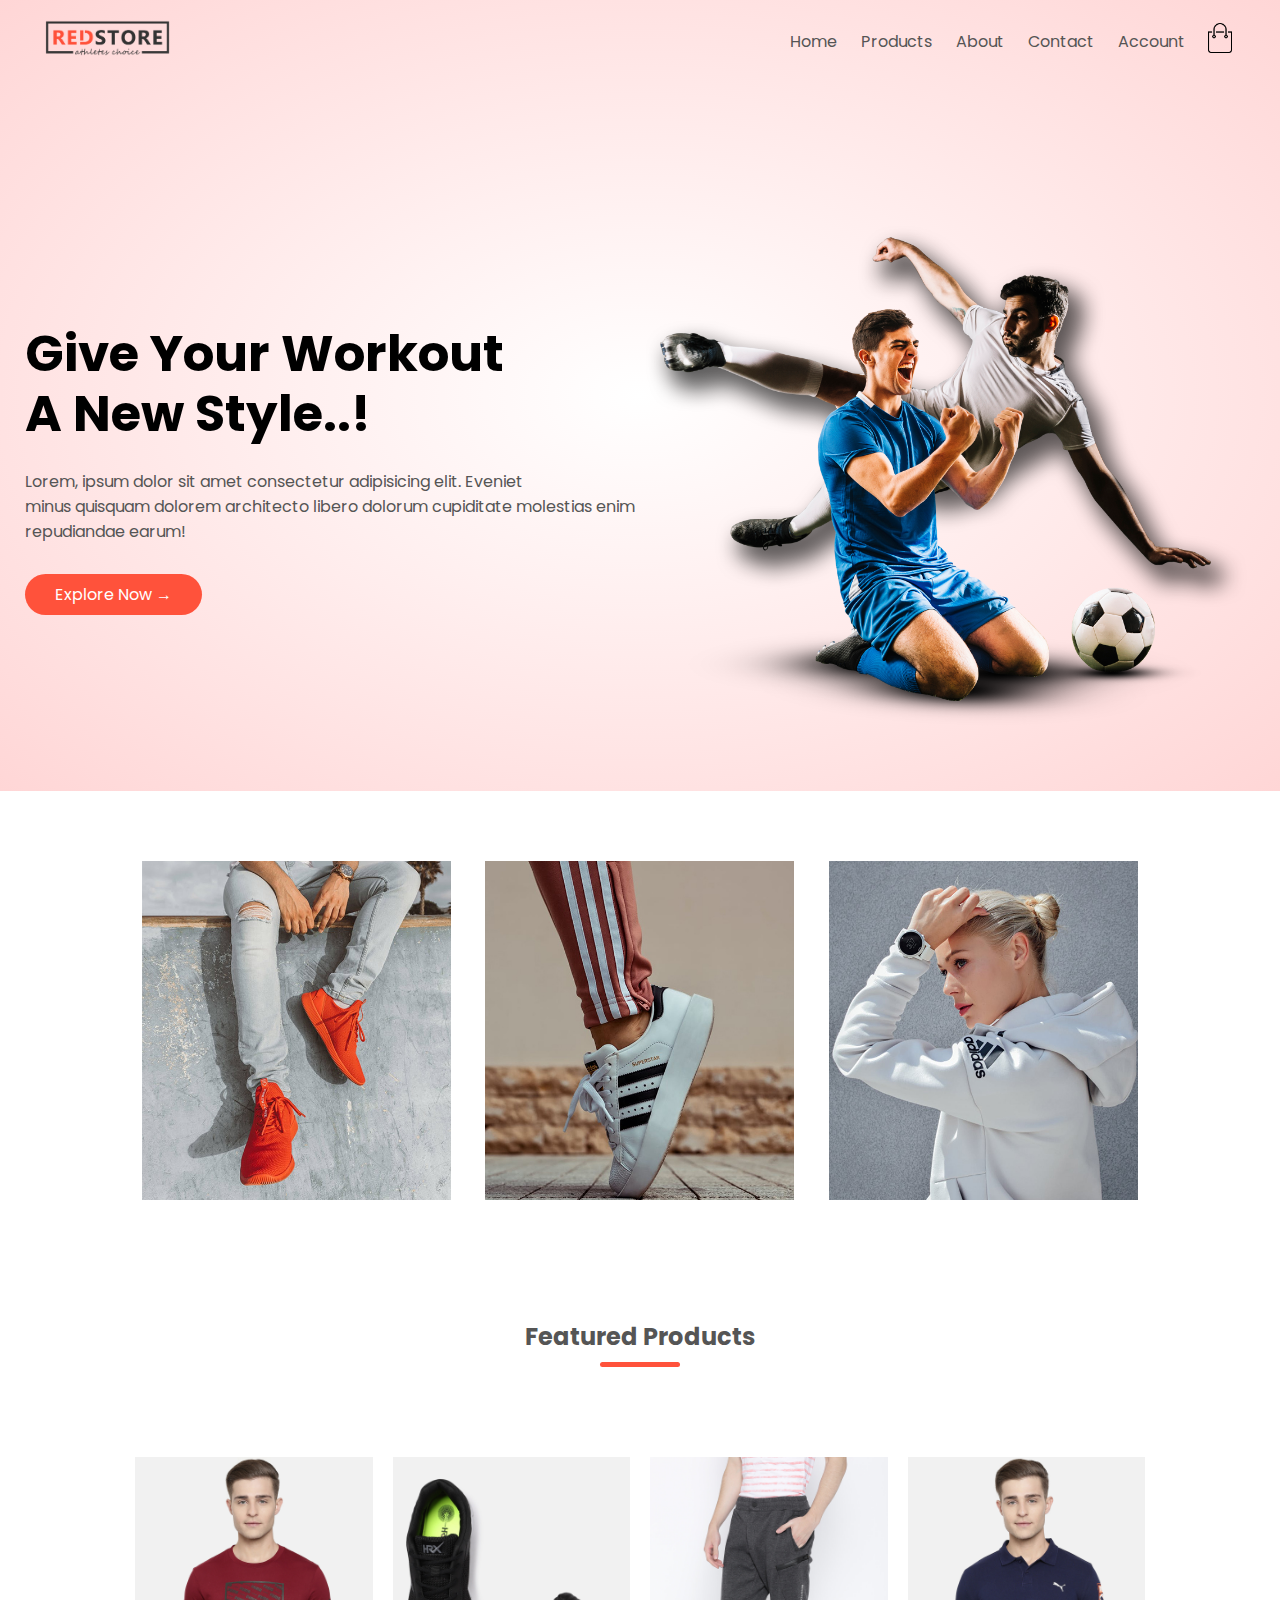
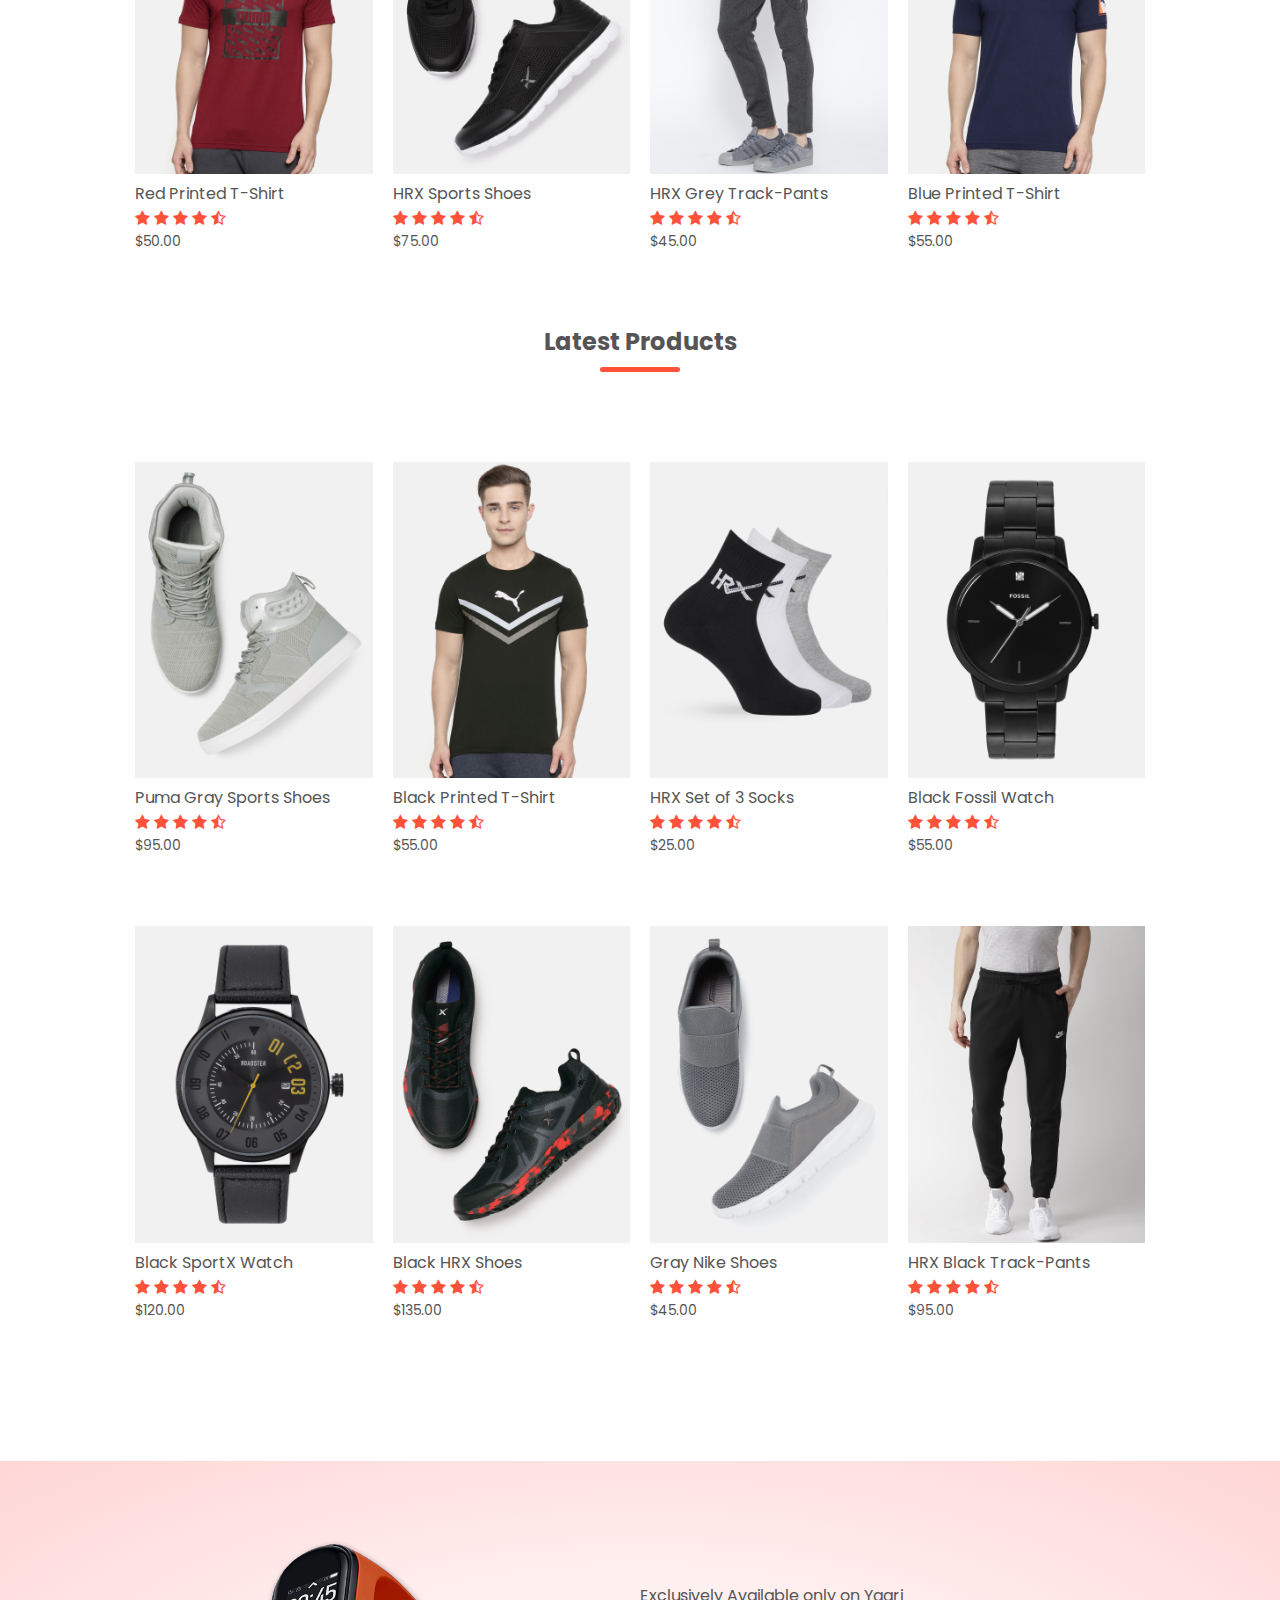
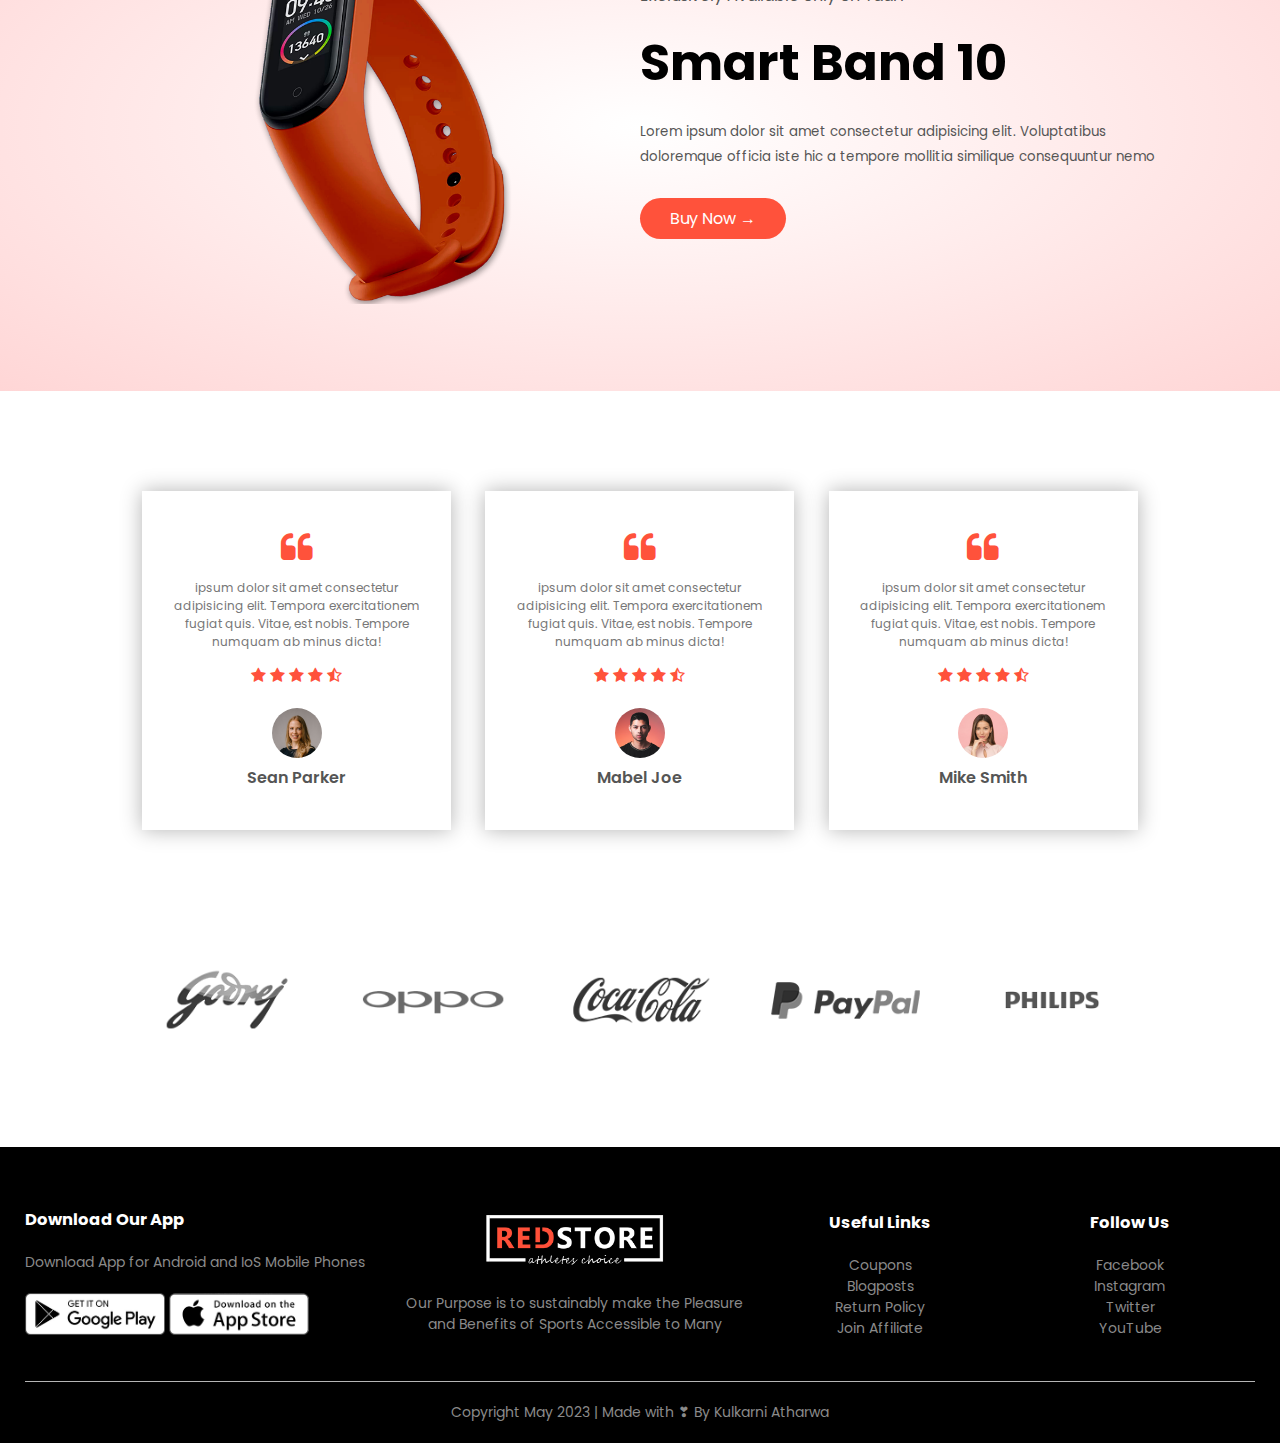
==== index.html @ 709f4f1d "Initial Commit" ====
<!DOCTYPE html>
<html lang="en">
  <head>
    <meta charset="UTF-8" />
    <meta http-equiv="X-UA-Compatible" content="IE=edge" />
    <meta name="viewport" content="width=device-width, initial-scale=1.0" />
    <link rel="stylesheet" href="style.css" />
    <link
      rel="stylesheet"
      href="https://cdnjs.cloudflare.com/ajax/libs/font-awesome/4.7.0/css/font-awesome.min.css"
    />
    <link rel="preconnect" href="https://fonts.googleapis.com" />
    <link rel="preconnect" href="https://fonts.gstatic.com" crossorigin />
    <link
      href="https://fonts.googleapis.com/css2?family=Poppins:wght@300;400;500;600;700&display=swap"
      rel="stylesheet"
    />

    <title>Yaari | Home</title>
  </head>
  <body>
    <div class="header">
      <div class="container">
        <div class="navbar">
          <div class="logo">
            <a href="index.html">
              <img
                src="./images/logo.png"
                alt="Store Logo"
                style="width: 125px"
              />
            </a>
          </div>
          <nav>
            <ul id="MenuItems">
              <li><a href="index.html">Home</a></li>
              <li><a href="products.html">Products</a></li>
              <li><a href="#">About</a></li>
              <li><a href="#">Contact</a></li>
              <li><a href="account.html">Account</a></li>
            </ul>
          </nav>
          <a href="cart.html">
          <img src="./images/cart.png" alt="Cart" height="30px" width="30px" />
          </a>
          <img
            src="./images/menu.png"
            class="menu-icon"
            alt="menu-icon"
            onclick="menutoggle()"
          />
        </div>

        <div class="row">
          <div class="col-2">
            <h1>
              Give Your Workout <br />
              A New Style..!
            </h1>
            <p>
              Lorem, ipsum dolor sit amet consectetur adipisicing elit. Eveniet
              <br />
              minus quisquam dolorem architecto libero dolorum cupiditate
              molestias enim repudiandae earum!
            </p>
            <a href="" class="btn">Explore Now &#8594;</a>
          </div>
          <div class="col-2">
            <img src="./images/image1.png" alt="" />
          </div>
        </div>
      </div>
    </div>

    <div class="categories">
      <div class="small-container">
        <div class="row">
          <div class="col-3">
            <img src="./images/category-1.jpg" alt="Jeans" />
          </div>
          <div class="col-3">
            <img src="./images/category-2.jpg" alt="Shoes" />
          </div>
          <div class="col-3">
            <img src="./images/category-3.jpg" alt="Hoodies" />
          </div>
        </div>
      </div>
    </div>

    <div class="small-container">
      <h2 class="title">Featured Products</h2>
      <div class="row">
        <div class="col-4">
          <a href="product-details.html"><img src="./images/product-1.jpg" alt="Red T-Shirt" /></a>
          <a href="product-details.html"><h4>Red Printed T-Shirt</h4></a>
          <div class="rating">
            <i class="fa fa-star"></i>
            <i class="fa fa-star"></i>
            <i class="fa fa-star"></i>
            <i class="fa fa-star"></i>
            <i class="fa fa-star-half-full"></i>
          </div>
          <p>$50.00</p>
        </div>
        <div class="col-4">
          <img src="./images/product-2.jpg" alt="Red T-Shirt" />
          <h4>HRX Sports Shoes</h4>
          <div class="rating">
            <i class="fa fa-star"></i>
            <i class="fa fa-star"></i>
            <i class="fa fa-star"></i>
            <i class="fa fa-star"></i>
            <i class="fa fa-star-half-full"></i>
          </div>
          <p>$75.00</p>
        </div>
        <div class="col-4">
          <img src="./images/product-3.jpg" alt="Red T-Shirt" />
          <h4>HRX Grey Track-Pants</h4>
          <div class="rating">
            <i class="fa fa-star"></i>
            <i class="fa fa-star"></i>
            <i class="fa fa-star"></i>
            <i class="fa fa-star"></i>
            <i class="fa fa-star-half-full"></i>
          </div>
          <p>$45.00</p>
        </div>
        <div class="col-4">
          <img src="./images/product-4.jpg" alt="Red T-Shirt" />
          <h4>Blue Printed T-Shirt</h4>
          <div class="rating">
            <i class="fa fa-star"></i>
            <i class="fa fa-star"></i>
            <i class="fa fa-star"></i>
            <i class="fa fa-star"></i>
            <i class="fa fa-star-half-full"></i>
          </div>
          <p>$55.00</p>
        </div>
      </div>

      <h2 class="title">Latest Products</h2>
      <div class="row">
        <div class="col-4">
          <img src="./images/product-5.jpg" alt="Red T-Shirt" />
          <h4>Puma Gray Sports Shoes</h4>
          <div class="rating">
            <i class="fa fa-star"></i>
            <i class="fa fa-star"></i>
            <i class="fa fa-star"></i>
            <i class="fa fa-star"></i>
            <i class="fa fa-star-half-full"></i>
          </div>
          <p>$95.00</p>
        </div>
        <div class="col-4">
          <img src="./images/product-6.jpg" alt="Red T-Shirt" />
          <h4>Black Printed T-Shirt</h4>
          <div class="rating">
            <i class="fa fa-star"></i>
            <i class="fa fa-star"></i>
            <i class="fa fa-star"></i>
            <i class="fa fa-star"></i>
            <i class="fa fa-star-half-full"></i>
          </div>
          <p>$55.00</p>
        </div>
        <div class="col-4">
          <img src="./images/product-7.jpg" alt="Red T-Shirt" />
          <h4>HRX Set of 3 Socks</h4>
          <div class="rating">
            <i class="fa fa-star"></i>
            <i class="fa fa-star"></i>
            <i class="fa fa-star"></i>
            <i class="fa fa-star"></i>
            <i class="fa fa-star-half-full"></i>
          </div>
          <p>$25.00</p>
        </div>
        <div class="col-4">
          <img src="./images/product-8.jpg" alt="Red T-Shirt" />
          <h4>Black Fossil Watch</h4>
          <div class="rating">
            <i class="fa fa-star"></i>
            <i class="fa fa-star"></i>
            <i class="fa fa-star"></i>
            <i class="fa fa-star"></i>
            <i class="fa fa-star-half-full"></i>
          </div>
          <p>$55.00</p>
        </div>

        <div class="row">
          <div class="col-4">
            <img src="./images/product-9.jpg" alt="Red T-Shirt" />
            <h4>Black SportX Watch</h4>
            <div class="rating">
              <i class="fa fa-star"></i>
              <i class="fa fa-star"></i>
              <i class="fa fa-star"></i>
              <i class="fa fa-star"></i>
              <i class="fa fa-star-half-full"></i>
            </div>
            <p>$120.00</p>
          </div>
          <div class="col-4">
            <img src="./images/product-10.jpg" alt="Red T-Shirt" />
            <h4>Black HRX Shoes</h4>
            <div class="rating">
              <i class="fa fa-star"></i>
              <i class="fa fa-star"></i>
              <i class="fa fa-star"></i>
              <i class="fa fa-star"></i>
              <i class="fa fa-star-half-full"></i>
            </div>
            <p>$135.00</p>
          </div>
          <div class="col-4">
            <img src="./images/product-11.jpg" alt="Red T-Shirt" />
            <h4>Gray Nike Shoes</h4>
            <div class="rating">
              <i class="fa fa-star"></i>
              <i class="fa fa-star"></i>
              <i class="fa fa-star"></i>
              <i class="fa fa-star"></i>
              <i class="fa fa-star-half-full"></i>
            </div>
            <p>$45.00</p>
          </div>
          <div class="col-4">
            <img src="./images/product-12.jpg" alt="Red T-Shirt" />
            <h4>HRX Black Track-Pants</h4>
            <div class="rating">
              <i class="fa fa-star"></i>
              <i class="fa fa-star"></i>
              <i class="fa fa-star"></i>
              <i class="fa fa-star"></i>
              <i class="fa fa-star-half-full"></i>
            </div>
            <p>$95.00</p>
          </div>
        </div>
      </div>
    </div>

    <div class="offer">
      <div class="small-container">
        <div class="row">
          <div class="col-2">
            <img
              src="./images/exclusive.png"
              alt="Fitness Watch"
              class="offer-img"
            />
          </div>
          <div class="col-2">
            <p>Exclusively Available only on Yaari</p>
            <h1>Smart Band 10</h1>
            <small
              >Lorem ipsum dolor sit amet consectetur adipisicing elit.
              Voluptatibus doloremque officia iste hic a tempore mollitia
              similique consequuntur nemo</small
            >
            <a href="" class="btn">Buy Now &#8594;</a>
          </div>
        </div>
      </div>
    </div>

    <div class="testimonial">
      <div class="small-container">
        <div class="row">
          <div class="col-3">
            <i class="fa fa-quote-left"></i>
            <p>
              ipsum dolor sit amet consectetur adipisicing elit. Tempora
              exercitationem fugiat quis. Vitae, est nobis. Tempore numquam ab
              minus dicta!
            </p>
            <div class="rating">
              <i class="fa fa-star"></i>
              <i class="fa fa-star"></i>
              <i class="fa fa-star"></i>
              <i class="fa fa-star"></i>
              <i class="fa fa-star-half-full"></i>
            </div>
            <img src="./images/user-1.png" alt="" />
            <h3>Sean Parker</h3>
          </div>
          <div class="col-3">
            <i class="fa fa-quote-left"></i>
            <p>
              ipsum dolor sit amet consectetur adipisicing elit. Tempora
              exercitationem fugiat quis. Vitae, est nobis. Tempore numquam ab
              minus dicta!
            </p>
            <div class="rating">
              <i class="fa fa-star"></i>
              <i class="fa fa-star"></i>
              <i class="fa fa-star"></i>
              <i class="fa fa-star"></i>
              <i class="fa fa-star-half-full"></i>
            </div>
            <img src="./images/user-2.png" alt="" />
            <h3>Mabel Joe</h3>
          </div>
          <div class="col-3">
            <i class="fa fa-quote-left"></i>
            <p>
              ipsum dolor sit amet consectetur adipisicing elit. Tempora
              exercitationem fugiat quis. Vitae, est nobis. Tempore numquam ab
              minus dicta!
            </p>
            <div class="rating">
              <i class="fa fa-star"></i>
              <i class="fa fa-star"></i>
              <i class="fa fa-star"></i>
              <i class="fa fa-star"></i>
              <i class="fa fa-star-half-full"></i>
            </div>
            <img src="./images/user-3.png" alt="" />
            <h3>Mike Smith</h3>
          </div>
        </div>
      </div>
    </div>

    <div class="brands">
      <div class="small-container">
        <div class="row">
          <div class="col-5">
            <img src="./images/logo-godrej.png" alt="" />
          </div>
          <div class="col-5">
            <img src="./images/logo-oppo.png" alt="" />
          </div>
          <div class="col-5">
            <img src="./images/logo-coca-cola.png" alt="" />
          </div>
          <div class="col-5">
            <img src="./images/logo-paypal.png" alt="" />
          </div>
          <div class="col-5">
            <img src="./images/logo-philips.png" alt="" />
          </div>
        </div>
      </div>
    </div>

    <div class="footer">
      <div class="container">
        <div class="row">
          <div class="footer-col-1">
            <h3>Download Our App</h3>
            <p>Download App for Android and IoS Mobile Phones</p>
            <div class="app-logo">
              <img src="./images/play-store.png" alt="" />
              <img src="./images/app-store.png" alt="" />
            </div>
          </div>
          <div class="footer-col-2">
            <img src="./images/logo-white.png" alt="" />
            <p>
              Our Purpose is to sustainably make the Pleasure and Benefits of
              Sports Accessible to Many
            </p>
          </div>
          <div class="footer-col-3">
            <h3>Useful Links</h3>
            <ul>
              <li>Coupons</li>
              <li>Blogposts</li>
              <li>Return Policy</li>
              <li>Join Affiliate</li>
            </ul>
          </div>
          <div class="footer-col-4">
            <h3>Follow Us</h3>
            <ul>
              <li>Facebook</li>
              <li>Instagram</li>
              <li>Twitter</li>
              <li>YouTube</li>
            </ul>
          </div>
        </div>
        <hr />
        <p class="copyright">
          Copyright May 2023 | Made with &#10083; By Kulkarni Atharwa
        </p>
      </div>
    </div>

    <script>
      var MenuItems = document.getElementById("MenuItems");

      MenuItems.style.maxHeight = "0px";

      function menutoggle() {
        if (MenuItems.style.maxHeight == "0px") {
          MenuItems.style.maxHeight = "200px";
        } else {
          MenuItems.style.maxHeight = "0px";
        }
      }
    </script>
  </body>
</html>
---- style.css ----
* {
  margin: 0;
  padding: 0;
  box-sizing: border-box;
  font-family: "Poppins", sans-serif;
}
.header {
  background: radial-gradient(#fff, #ffd6d6);
}
.container {
  max-width: 1300px;
  margin: auto;
  padding-left: 25px;
  padding-right: 25px;
}
.navbar {
  display: flex;
  align-items: center;
  padding: 20px;
}
nav {
  flex: 1;
  text-align: right;
}
nav ul {
  display: inline-block;
  list-style-type: none;
}
nav ul li {
  display: inline-block;
  margin-right: 20px;
}
a {
  text-decoration: none;
  color: #555;
}

p {
  color: #555;
}
.row {
  display: flex;
  align-items: center;
  flex-wrap: wrap;
  justify-content: space-around;
}
.col-2 {
  flex-basis: 50%;
  min-width: 300px;
}
.col-2 img {
  max-width: 100%;
  padding: 50px 0;
}
.col-2 h1 {
  font-size: 50px;
  line-height: 60px;
  margin: 25px 0;
}
.btn {
  display: inline-block;
  background: #ff523b;
  color: #fff;
  padding: 8px 30px;
  margin: 30px 0;
  border-radius: 30px;
  transition: background 0.5s;
}
.btn:hover {
  background: #563434;
}
.header .row {
  margin-top: 70px;
}
.categories {
  margin: 70px 0;
}
.col-3 {
  flex-basis: 30%;
  min-width: 250px;
  margin-bottom: 30px;
}
.col-3 img {
  width: 100%;
}
.small-container {
  max-width: 1080px;
  margin: auto;
  padding-left: 25px;
  padding-right: 25px;
}
.col-4 {
  flex-basis: 25%;
  padding: 10px;
  min-width: 200px;
  margin-bottom: 50px;
  transition: transform 1s;
}
.col-4 img {
  width: 100%;
}
.title {
  text-align: center;
  margin: 0 auto 80px;
  position: relative;
  line-height: 60px;
  color: #555;
}
.title::after {
  content: "";
  background: #ff523b;
  width: 80px;
  height: 5px;
  border-radius: 5px;
  position: absolute;
  bottom: 0;
  left: 50%;
  transform: translateX(-50%);
}
h4 {
  color: #555;
  font-weight: normal;
}
.rating .fa {
  color: #ff523b;
}
.col-4 p {
  font-size: 14px;
}
.col-4:hover {
  transform: translateY(-30px);
}
.offer {
  background: radial-gradient(#fff, #ffd6d6);
  margin-top: 80px;
  padding: 30px 0;
}
.col-2 .offer-img {
  padding: 50px;
}
small {
  color: #555;
}
.testimonial {
  padding-top: 100px;
}
.testimonial .col-3 {
  text-align: center;
  padding: 40px 20px;
  box-shadow: 0 0 20px 0 rgba(0, 0, 0, 0.3);
  cursor: pointer;
  transition: transform 1s;
}
.testimonial .col-3 img {
  width: 50px;
  margin-top: 20px;
  border-radius: 50%;
}
.testimonial .col-3:hover {
  transform: translateY(-30px);
}
.fa.fa-quote-left {
  font-size: 34px;
  color: #ff523b;
}
.col-3 p {
  font-size: 12px;
  margin: 12px 0;
  color: #777;
}
.testimonial .col-3 h3 {
  font-weight: 600;
  color: #555;
  font-size: 16px;
}
.brands {
  margin: 100px auto;
}
.col-5 {
  width: 160px;
}
.col-5 img {
  width: 100%;
  cursor: pointer;
  filter: grayscale(100%);
}
.col-5 img:hover {
  filter: grayscale(0);
}
.footer {
  background: #000;
  color: #8a8a8a;
  font-size: 14px;
  padding: 60px 0 20px;
}
.footer p {
  color: #8a8a8a;
}
.footer h3 {
  color: #fff;
  margin-bottom: 20px;
}
.footer-col-1,
.footer-col-2,
.footer-col-3,
.footer-col-4 {
  min-width: 250px;
  margin-bottom: 20px;
}
.footer-col-1 {
  flex-basis: 30%;
}
.footer-col-2 {
  flex: 1;
  text-align: center;
}
.footer-col-2 img {
  width: 180px;
  margin-bottom: 20px;
}
.footer-col-3,
.footer-col-4 {
  flex-basis: 12%;
  text-align: center;
}
ul {
  list-style-type: none;
}
.app-logo {
  margin-top: 20px;
}
.app-logo img {
  width: 140px;
}
.footer hr {
  border: none;
  background: #b5b5b5;
  height: 1px;
  margin: 20px 0;
}
.copyright {
  text-align: center;
}

.menu-icon {
  width: 28px;
  margin-left: 20px;
  display: none;
}

@media screen and (max-width: 800px) {
  nav ul {
    position: absolute;
    top: 70px;
    left: 0;
    background: #333;
    width: 100%;
    overflow: hidden;
    transition: max-height 0.5s;
  }
  nav ul li {
    display: block;
    margin-right: 50px;
    margin-top: 10px;
    margin-bottom: 10px;
  }
  nav ul li a {
    color: #fff;
  }
  .menu-icon {
    display: block;
    cursor: pointer;
  }
}

@media screen and (max-width: 600px) {
  .row {
    text-align: center;
  }
  .col-2,
  .col-3,
  .col-4 {
    flex-basis: 100%;
  }
  .single-product .row {
    text-align: left;
  }
  .single-product .col-2 {
    padding: 20px 0;
  }
  .single-product h1 {
    font-size: 26px;
    line-height: 32px;
  }
  .cart-info p{
    display: none;
  }
}

.row-2 {
  justify-content: space-between;
  margin: 100px auto 50px;
}
select {
  border: 1px solid #ff523b;
  padding: 5px;
}
select:focus {
  outline: none;
}
.page-btn {
  margin: 0 auto 80px;
}
.page-btn span {
  display: inline-block;
  border: 1px solid #ff523b;
  margin-left: 10px;
  width: 40px;
  height: 40px;
  text-align: center;
  line-height: 40px;
  cursor: pointer;
}
.page-btn span:hover {
  background: #ff523b;
  color: #fff;
}

.single-product {
  margin-top: 80px;
}
.single-product .col-2 img {
  padding: 0;
}
.single-product .col-2 {
  padding: 20px;
}
.single-product .col-2 h4 {
  margin: 20px 0;
  font-size: 22px;
  font-weight: bold;
}
.single-product select {
  display: block;
  padding: 10px;
  margin-top: 20px;
}
.single-product input {
  width: 50px;
  height: 40px;
  padding-left: 10px;
  font-size: 20px;
  margin-right: 10px;
  border: 1px solid #ff523b;
}
input:focus {
  outline: none;
}
.single-product .fa {
  color: #ff523b;
  margin-left: 10px;
}
.small-img-row {
  display: flex;
  justify-content: space-between;
}
.small-img-col {
  flex-basis: 24%;
  cursor: pointer;
}


.cart-page{
  margin: 80px auto;
}
table{
  width: 100%;
  border-collapse: collapse;
}
.cart-info{
  display: flex;
  flex-wrap: wrap;
}
th{
  text-align: left;
  padding: 5px;
  color: #fff;
  background: #ff523b;
  font-weight: normal;
}
td{
  padding: 10px 5px;
}
td input{
  width: 40px;
  height: 30px;
  padding: 5px;
}
td a{
  color: #ff523b;
  font-size: 12px;
}
td img{
  width: 80px;
  height: 80px;
  margin-right: 10px;
}
.total-price{
  display: flex;
  justify-content: flex-end;
}
.total-price table{
  border-top: 3px solid #ff523b;
  width: 100%;
  max-width: 410px;
}
td:last-child{
  text-align: right;
}
th:last-child{
  text-align: right;
}
.account-page{
  padding: 50px 0;
  background: radial-gradient(#fff, #ffd6d6);
}
.form-container{
  background: #fff;
  width: 300px;
  height: 400px;
  position: relative;
  text-align: center;
  padding: 20px 0;
  margin: auto;
  box-shadow: 0 0 20px 0 rgba(0, 0, 0, 0.3);
  overflow: hidden;
}
.form-container span{
  font-weight: bold;
  padding: 0 10px;
  color: #555;
  cursor: pointer;
  width: 100px;
  display: inline-block;
}
.form-btn{
  display: inline-block;
}
.form-container form{
  max-width: 300px;
  padding: 0 20px;
  position: absolute;
  top: 130px;
  transition: transform 1s;
}
form input{
  width: 100%;
  height: 30px;
  margin: 10px 0;
  padding: 0 10px;
  border: 1px solid #ccc;
}
form .btn{
  width: 100%;
  border: none;
  cursor: pointer;
  margin: 10px 0;
}
form .btn:focus{
  outline: none;
}
#loginform{
  left: -300px;
}
#regform{
  left: 0;
}
form a{
  font-size: 12px;
}
#indicator{
  width: 100px;
  border: none;
  background: #ff523b;
  height: 3px;
  margin-top: 8px;
  transform: translateX(100px);
  transition: transform 1s;
}
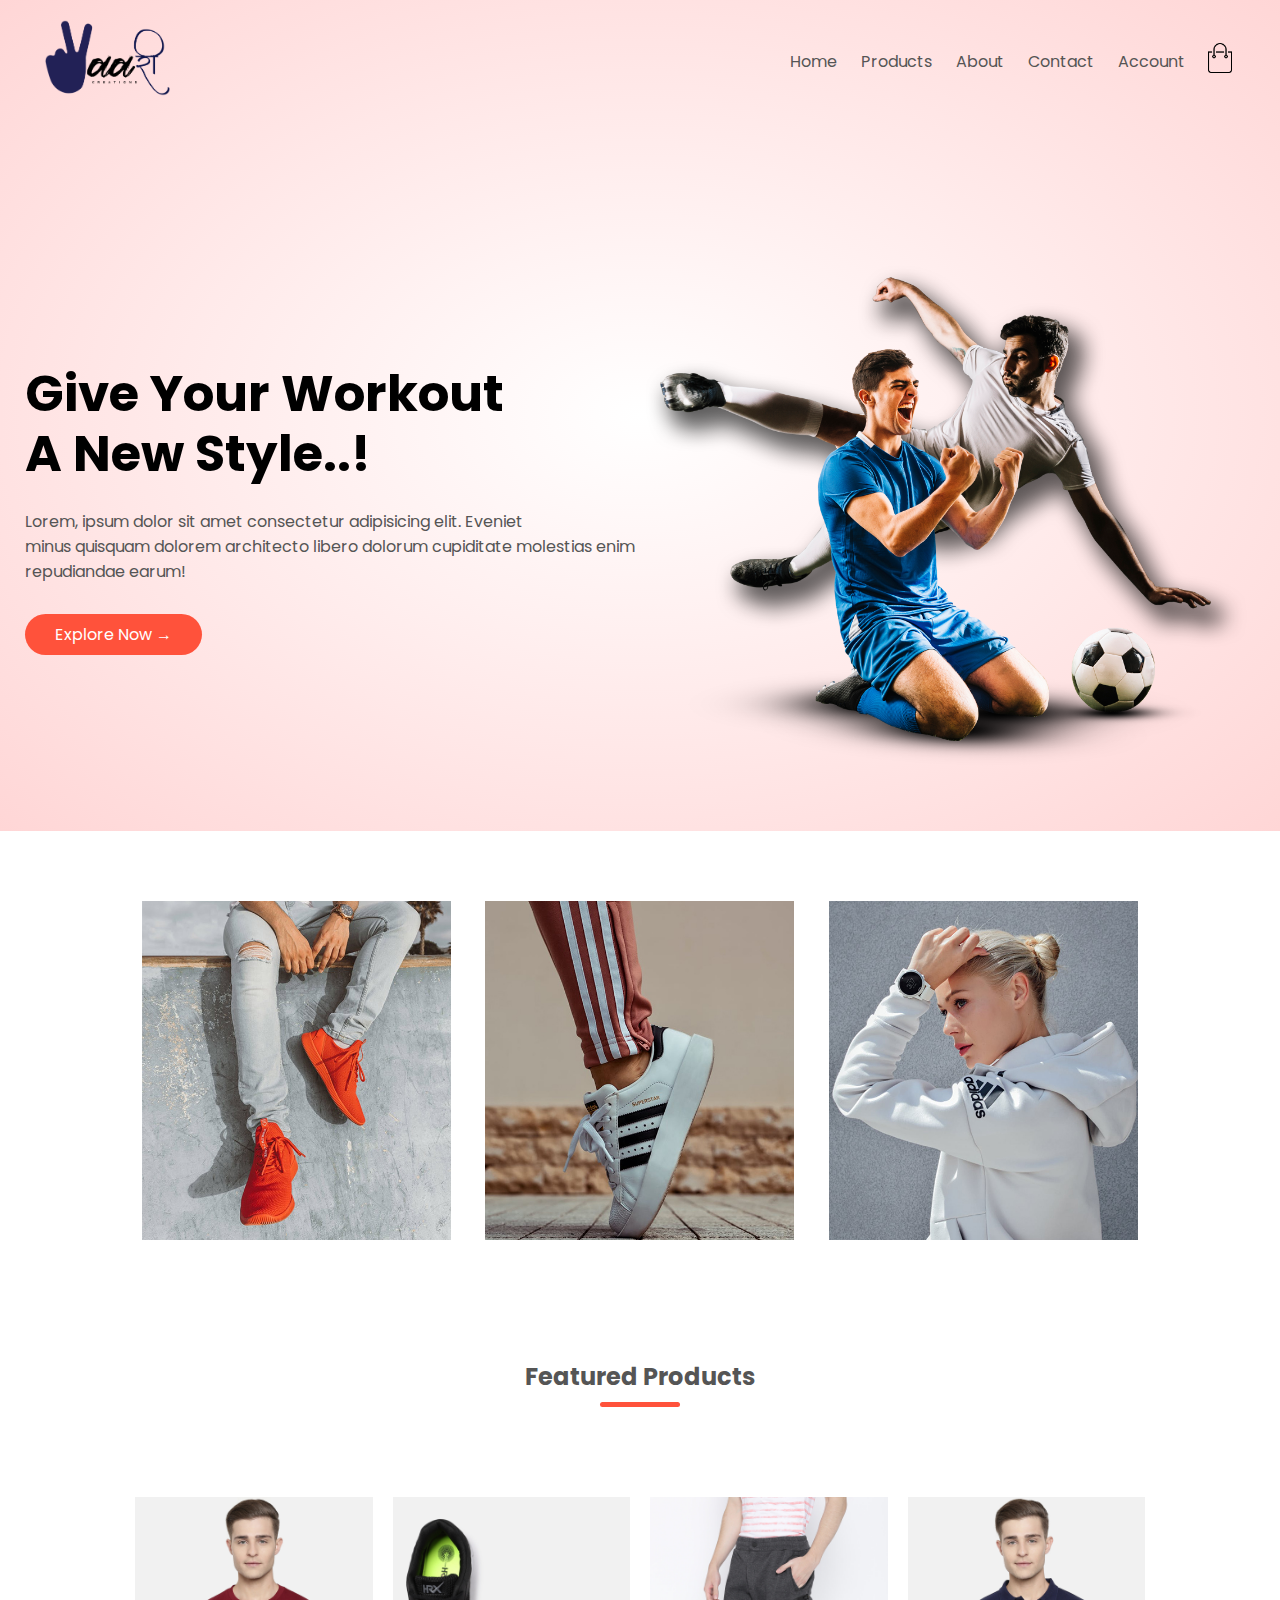
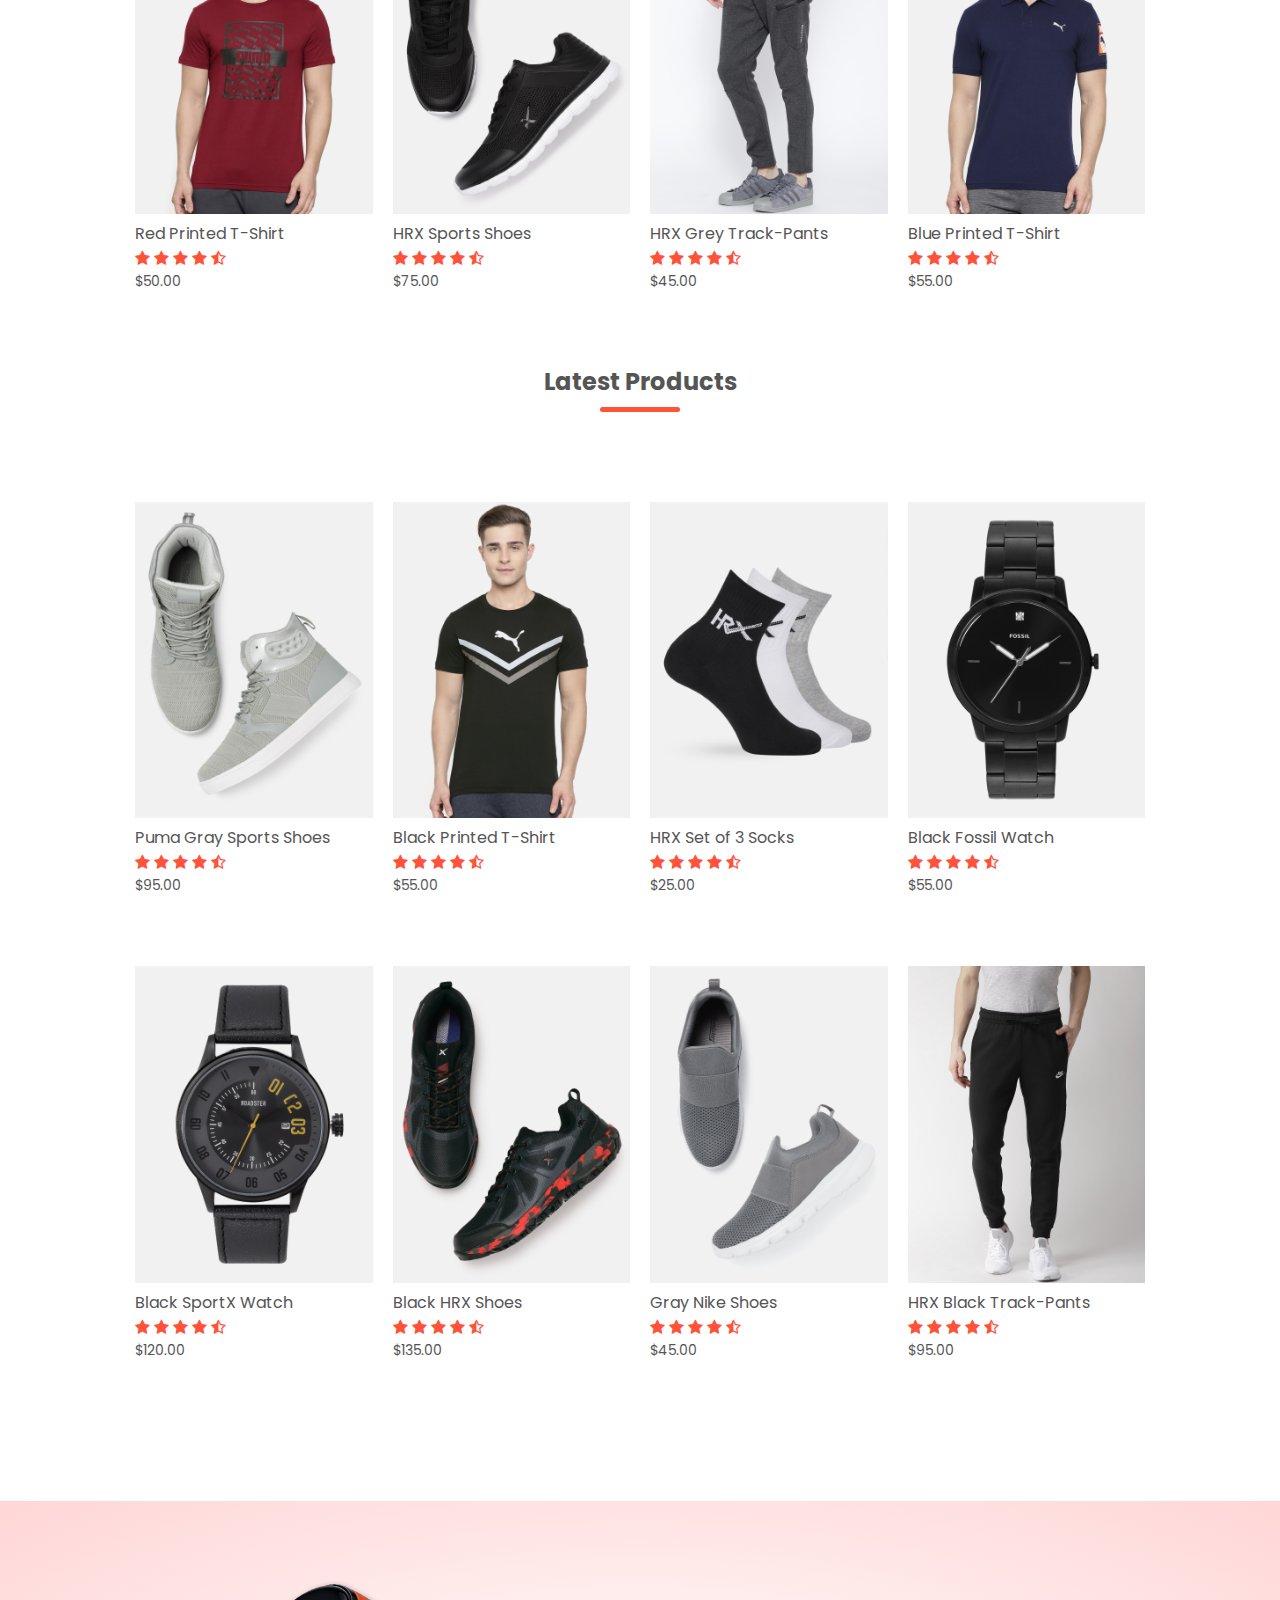
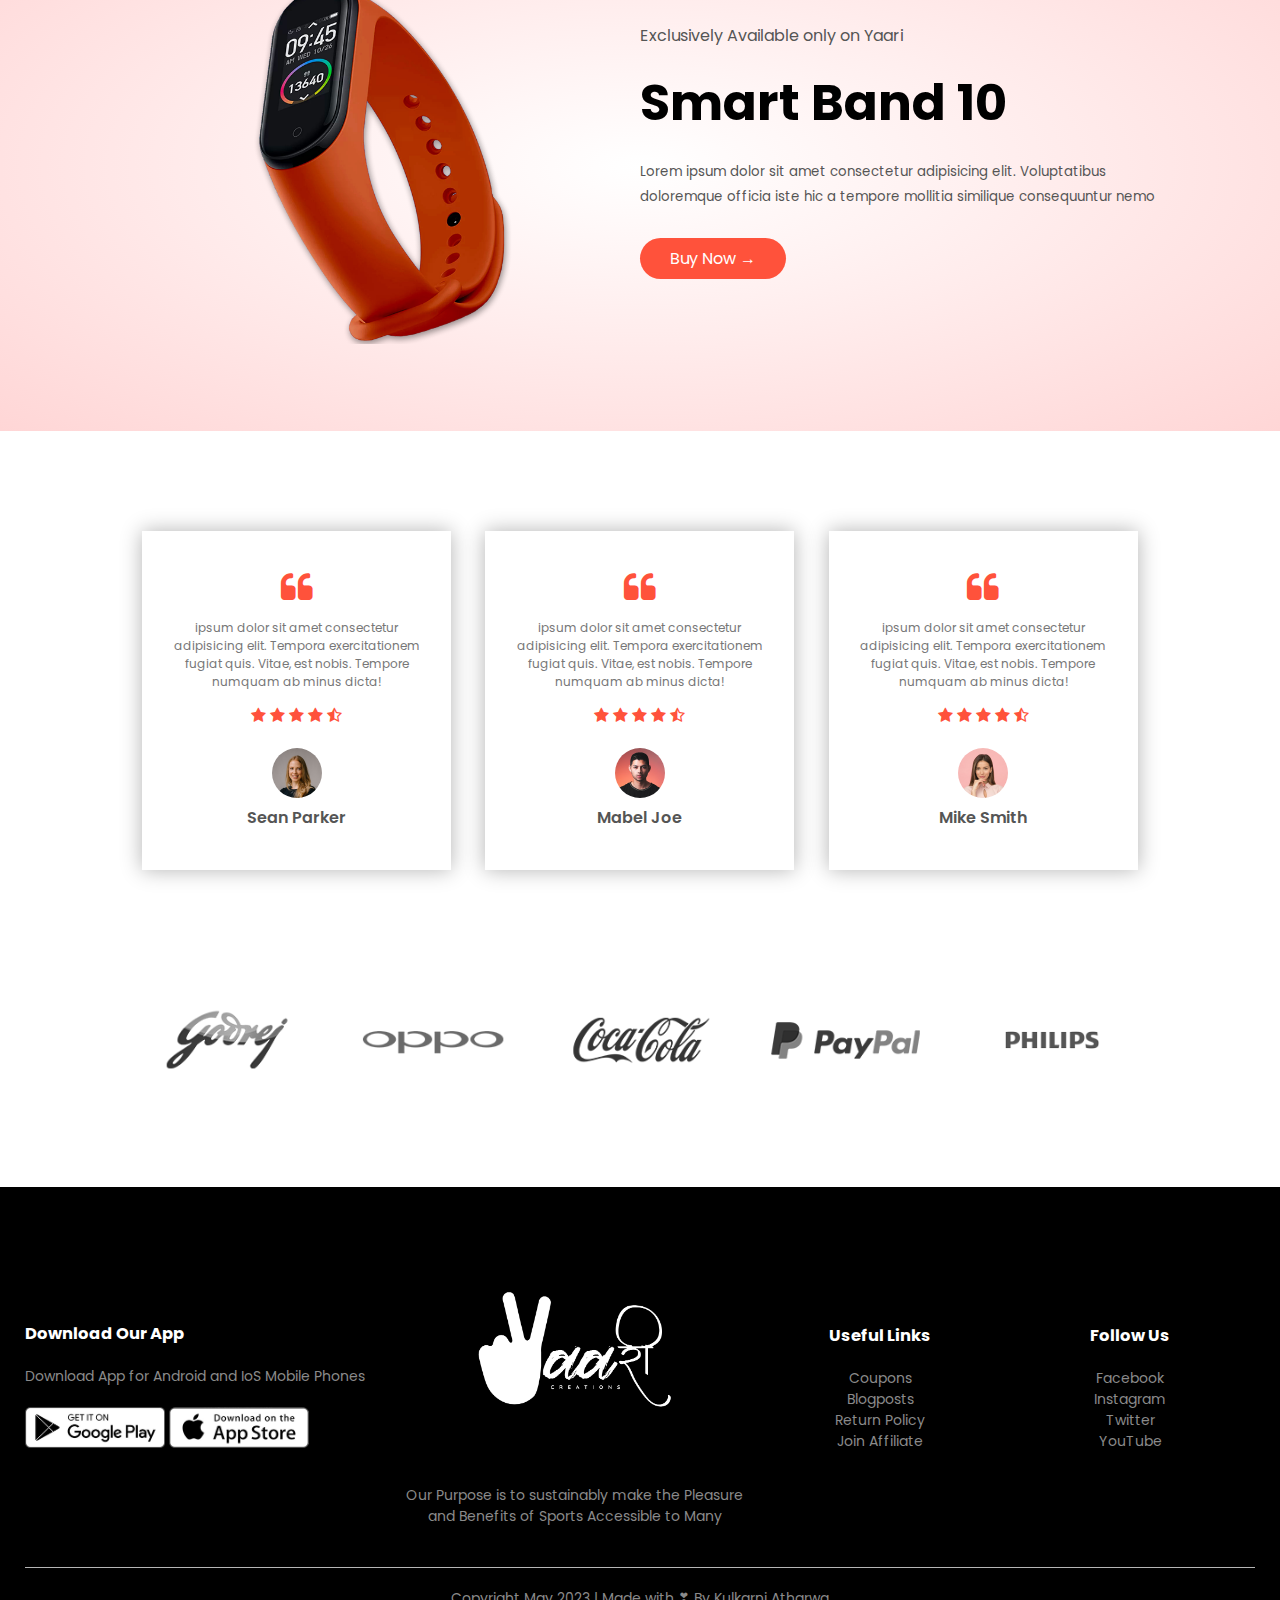
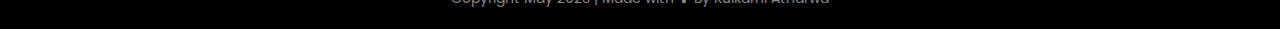
==== commit 0d4ce855: "Updated logo" ====
--- a/index.html
+++ b/index.html
@@ -25,7 +25,7 @@
           <div class="logo">
             <a href="index.html">
               <img
-                src="./images/logo.png"
+                src="./images/yaari.png"
                 alt="Store Logo"
                 style="width: 125px"
               />
@@ -361,7 +361,7 @@
             </div>
           </div>
           <div class="footer-col-2">
-            <img src="./images/logo-white.png" alt="" />
+            <img src="./images/yaari-white-logo.png" alt="" />
             <p>
               Our Purpose is to sustainably make the Pleasure and Benefits of
               Sports Accessible to Many
--- a/style.css
+++ b/style.css
@@ -215,8 +215,8 @@
   text-align: center;
 }
 .footer-col-2 img {
-  width: 180px;
-  margin-bottom: 20px;
+  width: 280px;
+  margin-bottom: 10px;
 }
 .footer-col-3,
 .footer-col-4 {
